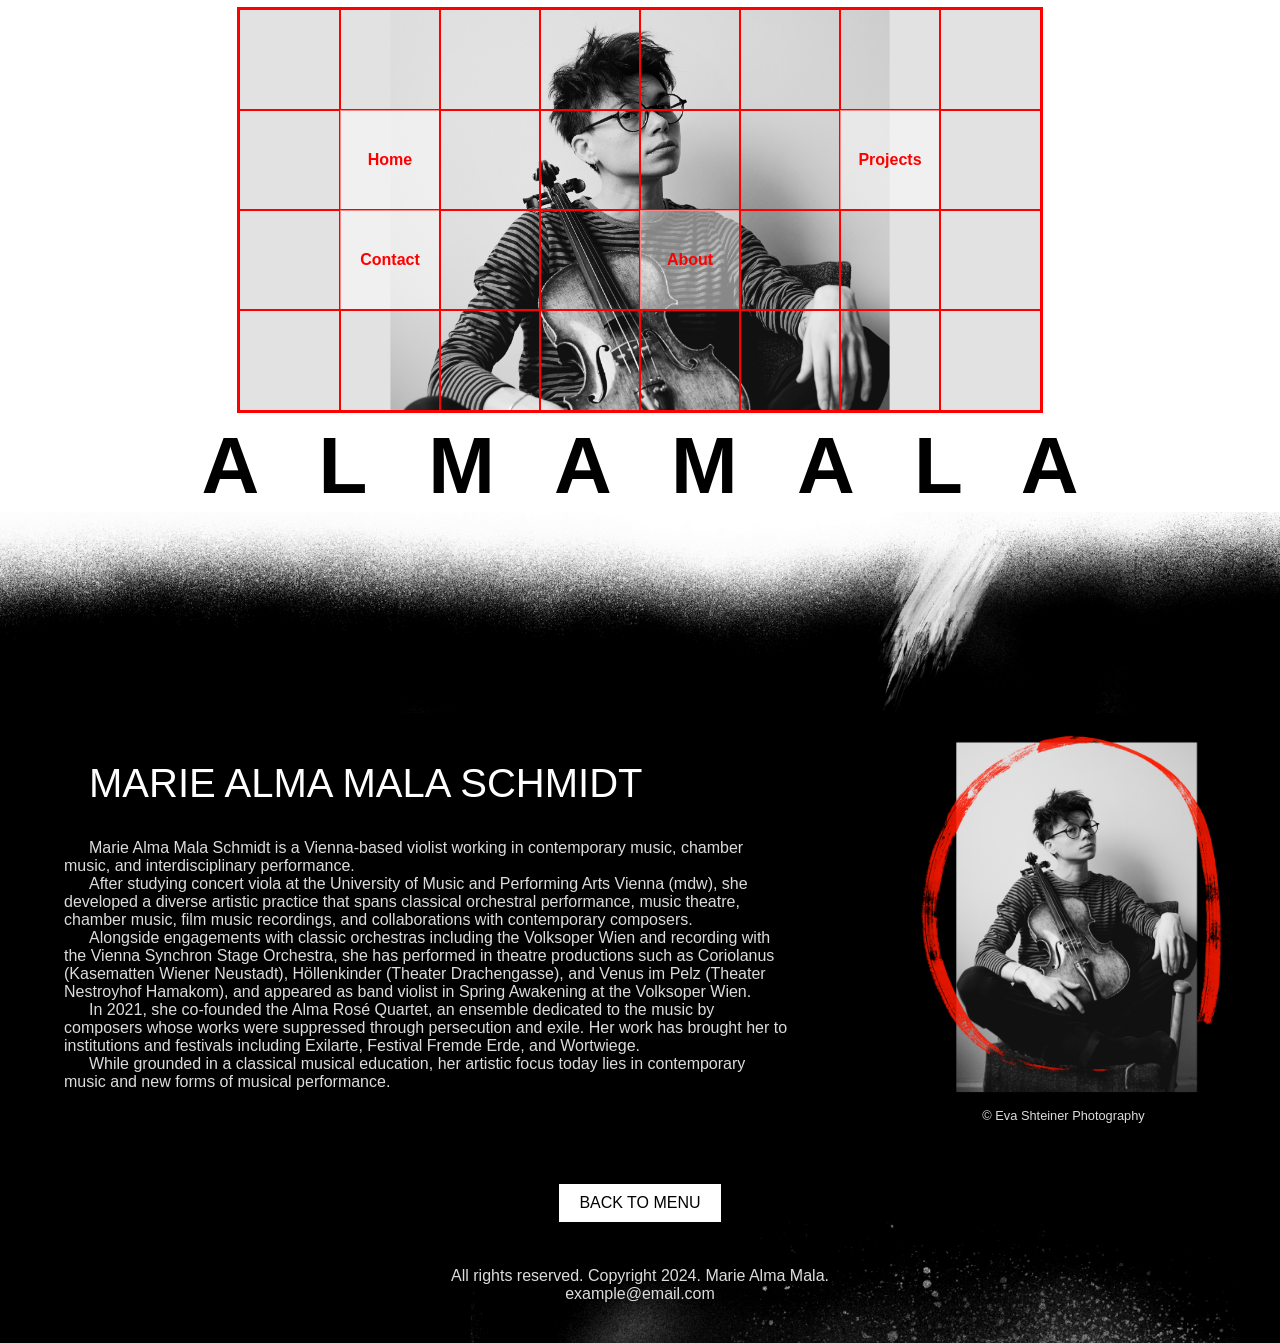
==== About.html @ 9a9dea78 "Initial website version" ====
<!doctype html>
<html>
<head>
<meta charset="utf-8">
<title>About Marie Alma Mala Schmidt</title>
<link href="style.css" rel="stylesheet" type="text/css">
</head>

<body>
	
	<header id="header">
		<nav>
			<div class="nav desktoponly" id="nav">
				<a href="" class="menusquare"> </a>
				<a href="" class="menusquare"> </a>
				<a href="" class="menusquare"> </a>
				<a href="" class="menusquare"> </a>
				<a href="" class="menusquare"> </a>
				<a href="" class="menusquare"> </a>
				<a href="" class="menusquare"> </a>
				<a href="" class="menusquare"> </a>
				<a href="" class="menusquare"> </a>
				<a href="index.html" class="menusquare link">Home</a>
				<a href="" class="menusquare"> </a>
				<a href="" class="menusquare"> </a>
				<a href="" class="menusquare"> </a>
				<a href="" class="menusquare"> </a>
				<a href="Projects.html" class="menusquare link">Projects</a>
				<a href="" class="menusquare"> </a>
				<a href="" class="menusquare"> </a>
				<a href="Contact.html" class="menusquare link">Contact</a>
				<a href="" class="menusquare"> </a>
				<a href="" class="menusquare"> </a>
				<a href="About.html" class="menusquare link">About</a>
				<a href="" class="menusquare"> </a>
				<a href="" class="menusquare"> </a>
				<a href="" class="menusquare"> </a>
				<a href="" class="menusquare"> </a>
				<a href="" class="menusquare"> </a>
				<a href="" class="menusquare"> </a>
				<a href="" class="menusquare"> </a>
				<a href="" class="menusquare"> </a>
				<a href="" class="menusquare"> </a>
				<a href="" class="menusquare"> </a>
				<a href="" class="menusquare"> </a>
			</div>
		

			<div class="navmobile" id="nav">
				<a href="" class="menusquaremobile"> </a>
				<a href="" class="menusquaremobile"> </a>
				<a href="" class="menusquaremobile"> </a>
				<a href="" class="menusquaremobile"> </a>
				<a href="" class="menusquaremobile"> </a>
				<a href="" class="menusquaremobile"> </a>
				<a href="" class="menusquaremobile"> </a>
				<a href="" class="menusquaremobile"> </a>
				<a href="" class="menusquaremobile"> </a>
				<a href="index.html" class="menusquaremobile link">Home</a>
				<a href="" class="menusquaremobile"> </a>
				<a href="" class="menusquaremobile"> </a>
				<a href="" class="menusquaremobile"> </a>
				<a href="" class="menusquaremobile"> </a>
				<a href="Projects.html" class="menusquaremobile link">Projects</a>
				<a href="" class="menusquaremobile"> </a>
				<a href="" class="menusquaremobile"> </a>
				<a href="Contact.html" class="menusquaremobile link">Contact</a>
				<a href="" class="menusquaremobile"> </a>
				<a href="" class="menusquaremobile"> </a>
				<a href="About.html" class="menusquaremobile link">About</a>
				<a href="" class="menusquaremobile"> </a>
				<a href="" class="menusquaremobile"> </a>
				<a href="" class="menusquaremobile"> </a>
				<a href="" class="menusquaremobile"> </a>
				<a href="" class="menusquaremobile"> </a>
				<a href="" class="menusquaremobile"> </a>
				<a href="" class="menusquaremobile"> </a>
				<a href="" class="menusquaremobile"> </a>
				<a href="" class="menusquaremobile"> </a>
				<a href="" class="menusquaremobile"> </a>
				<a href="" class="menusquaremobile"> </a>
			</div>
	</nav>
		
	
		<h1 desktoponly>A L M A  M A L A</h1>
		<h1 class="h1mobile mobileonly">A L M A<br>M A L A</h1>
	</header>

<div class="black">
	<img src="transition.PNG" class="transition desktoponly"> 
	<img src="mobiletransition.PNG" class="mobiletransition mobileonly"> 

	<div class="content" id="content"> 
		<h2 class="h2aboutmobie mobileonly">MARIE ALMA MALA SCHMIDT</h2>
		<div class="about">
        	<div class="abouttext">
				<h2 class="desktoponly">MARIE ALMA MALA SCHMIDT</h2>
				<p>Marie Alma Mala Schmidt is a Vienna-based violist working in contemporary music, chamber music, and interdisciplinary performance.</p>
        		<p>After studying concert viola at the University of Music and Performing Arts Vienna (mdw), she developed a diverse artistic practice that spans classical orchestral performance, music theatre, chamber music, film music recordings, and collaborations with contemporary composers.</p>
				<p>Alongside engagements with classic orchestras including the Volksoper Wien and recording with the Vienna Synchron Stage Orchestra, she has performed in theatre productions such as Coriolanus (Kasematten Wiener Neustadt), Höllenkinder (Theater Drachengasse), and Venus im Pelz (Theater Nestroyhof Hamakom), and appeared as band violist in Spring Awakening at the Volksoper Wien.</p>
				<p>In 2021, she co-founded the Alma Rosé Quartet, an ensemble dedicated to the music by composers whose works were suppressed through persecution and exile. Her work has brought her to institutions and festivals including Exilarte, Festival Fremde Erde, and Wortwiege.</p>
				<p>While grounded in a classical musical education, her artistic focus today lies in contemporary music and new forms of musical performance.</p>
        	</div>
       		<div class="aboutimage">
				<figure>
					<img src="mariered.PNG" alt="Marie Alma Mala Schmidt">
					<figcaption>© Eva Shteiner Photography</figcaption>
				</figure>
			</div>
		</div>
	</div>

	<a href="#top" class="up">BACK TO MENU</a>
</div>


<footer>
	<p>All rights reserved. Copyright 2024. Marie Alma Mala.</p>
	<p>example@email.com</p>

	</footer>

	<script>
(function(){
	if (window.matchMedia('(prefers-reduced-motion: reduce)').matches) return;
	const el = document.getElementById('content') || document.querySelector('.content');
	if (!el) return;

	function scrollToElement(el, duration = 2000) {
		const start = window.scrollY || window.pageYOffset;
		const target = el.getBoundingClientRect().top + start;
		const distance = target - start;
		const startTime = performance.now();
		const ease = t => t < 0.5 ? 2*t*t : -1 + (4-2*t)*t; // easeInOut

		function step(now) {
			const t = Math.min(1, (now - startTime) / duration);
			window.scrollTo(0, start + distance * ease(t));
			if (t < 1) requestAnimationFrame(step);
		}
		requestAnimationFrame(step);
	}

	window.addEventListener('load', () => {
		setTimeout(() => {                // slight delay for images/layout
			scrollToElement(el, 2000);      // change 2000 → larger ms to slow more
		}, 150);
	});
})();
</script>


</body>
</html>
---- style.css ----
@charset "utf-8";
/* CSS Document */
html, body {
  margin: 0;
  padding: 0;
  font-size: 16px;
}


 header {
	text-align: center;
 }

 .nav {
  background-image: url("marieportraitwide.jpg");
  background-size: cover;
  display: grid;
  grid-template-columns: repeat(8, 1fr);
  gap: 0px;
  height: 400px;
  width: 800px;
  margin: 10px auto;
  outline: 3px solid red;
 }


.menusquare {
  display: flex;
  justify-content: center;
  align-items: center;
  text-decoration: none;
  color: red;
  font-family: 'Segoe UI Light', sans-serif;
  font-weight: 800;
  outline: 1px solid red;
  padding: 0;
  width: 100px;
  height: 100px;
  font-size: 1rem;
}

.menusquare:hover {
  cursor: default;
}

.link {
	background-color: rgba(255, 255, 255, 0.5);
	transition: font-size 0.3s ease;
}

.link:hover {
	background-color: rgba(255, 255, 255, 0.8);
	font-size: 1.1em;
	cursor: pointer;
}

h1 {
	font-family: 'Impact', sans-serif;
	font-size: 5em;
	margin-left: 20px;
	margin-bottom: 0;
	margin-top: auto;
	letter-spacing: 0.25em;
}

 .transition {
	width:100%;
	margin: 0;
 }

 .black {
	display: flex;
    flex-direction: column;
	margin-top: 0;
	background-color: black;
	
 }

 h2 {
	font-family: 'Impact', sans-serif;
	color: white;
	margin-left: 5vw;
	font-size: 2.5em;
	font-weight: 300;
	margin-top: 0;
 }

 .black p {
	font-family: 'Segoe UI Light', sans-serif;
	color: #DCDCDC;
	margin: 0 5vw;
 }
 
 .content {
	flex: 1;
	margin-top: 0;
	background-color: black;
	margin-bottom: 5vh;
	
 }

 .up {
	display: block;
	font-family: 'Impact', sans-serif;
	width: max-content; 
	color: black;
	text-decoration: none;
	text-align: center;
	padding: 10px 20px;
	background-color: white;
	margin: 0px auto;
	margin-top: auto;
 }

 .up:hover {
	color: red;
 }

 footer {
	color: #DCDCDC;
	font-family: 'Segoe UI Light', sans-serif;
	text-align: center;
	background-image: url("footernew2.jpg");
	background-size: cover;
	background-position: right center;
  	background-repeat: no-repeat;
	background-color: black;
	padding-top: 45px;
	padding-bottom: 40px;
 }

 footer p {
	margin: 0;
 }

/* About */
 .about {
	display: flex;
    align-items: center;
	text-indent: 25px;
 }
 .abouttext {
	flex: 2;
 }

 .aboutimage {
	flex: 1;
	
 }
 .aboutimage img {
	width: 90%;
 }

 figcaption {
	color:#DCDCDC;
	font-family: 'Segoe UI Light', sans-serif;
	font-size: 0.8em;
	margin-left: 5vw;
 }

 /* Projects */

 .projects {
 display: grid;
  grid-template-columns: repeat(2, 1fr);
  gap: 5%;
  margin-bottom: 10vh;
 }


h3 {
	font-family: 'Impact', sans-serif;
	color: white;
	margin-left: 10vw;
	font-size: 1.9rem;
	font-weight: 300;
}

 .project img {
	width: 100%;
	height: 200px;
	object-fit: cover;
	margin: 0 auto;
	display: block;
 }

 .sticky {
	position: sticky; 
	bottom: 0;
 }

/* Modal */

.readmore {
	display: block;
	padding: 10px 20px;
	background-color: white;
	color: black;
	text-decoration: none;
	font-family: 'Impact', sans-serif;
	font-weight: 300;
	margin: 0 auto;
	margin-top: 15px;
	cursor: pointer;
 }

 .readmore:hover {
	color: red;
 }

 .modal__panel h4 {
	  font-family: 'Impact', sans-serif;
  color: black;
  font-weight: 300;
  font-size: 24px;
 }
.modal__panel p {
  color: black;
  font-family: 'Segoe UI Light', sans-serif;
}

.modal__panel img {
	width: 100%;
	height: auto;
	margin-bottom: 1rem;
}

.modal {position:fixed;inset:0;display:flex;align-items:center;justify-content:center;visibility:hidden;opacity:0;transition:opacity .2s ease,visibility .2s;z-index:1000}
.modal[aria-hidden="false"]{visibility:visible;opacity:1}
.modal__backdrop{position:absolute;inset:0;background:#000a;backdrop-filter:blur(2px)}
.modal__panel{
	position:relative;
	background:#fff;
	color:#000;
	padding:1.5rem;
	max-width:600px;
	width:90%;
	box-shadow:0 10px 30px rgba(0,0,0,.35);
	z-index:1
}
.modal__close{position:absolute;top:.5rem;right:.5rem;background:transparent;border:0;font-size:1.5rem;cursor:pointer}


/* Contacts */

.instalogo {
	display: inline-block;
	width: 50px;
	height: 50px;	
	margin-left: 10vw;
	margin-top: 3vw;
	background-size: cover;
	background-image: url("instalogo.PNG");
}
.instalogo:hover {
	cursor: pointer;
	background-image: url("instalogored.png");
}

.youtubelogo {
	display: inline-block;
	width: 45px;
	height: 45px;	
	margin-top: 3vw;
	margin-left: 1vw;
	background-size: cover;
	background-image: url("youtubelogowhite.PNG");
}
.youtubelogo:hover {
	cursor: pointer;
	background-image: url("youtubelogored.png");
}


/* Mobile */

.navmobile {
	display: none;
}


.mobileonly {
	display: none;
}


@media (max-width: 768px) {
	.desktoponly {
		display: none;
	}
	.nav {
		display: none;
	}
	h1 {
		display: none;
	}
	.h1mobile {
	display: block;
	line-height: 0.9em;
	}

	.navmobile {
		background-image: url("marieportraitwide.jpg");
		background-size: cover;
  		display: grid;
  		grid-template-columns: repeat(8, 1fr);
  		gap: 0px;
  		width: 99%;
    	max-width: 99vw;
		aspect-ratio: 2 / 1;
  		margin: 10px auto;
  		outline: 2px solid red;
	}


	.menusquaremobile {
  		display: flex;
  		justify-content: center;
  		align-items: center;
 	 	text-decoration: none;
 	 	color: red;
  		font-family: 'Segoe UI Light', sans-serif;
  		font-weight: 800;
 	 	outline: 2px solid red;
  		padding: 0;
  		width: auto;
    	height: auto;
    	aspect-ratio: 1 / 1;
}

.menusquaremobile:hover {
  cursor: default;
}

.link {
	font-size: 0.8em;
}

.link:hover {
	cursor: pointer;
	font-size: 0.9em;
}

.mobiletransition {
	display: block;
	}

.transition {
	display: none;
}

footer
{
	background-size: 130%;
	background-position: right bottom;
}
.mobileonly {
	display: block;
}

/* Projects mobile */

.projects {
	grid-template-columns: repeat(1, 1fr);
	padding-bottom: 150px;

}

/* About mobile */

.h2aboutmobie{
	margin-bottom: 0;
}

.about {
	flex-direction: column;
}

.aboutimage {
	order: -1;
	margin-bottom: 3%;
}

.aboutimage img {
	height: 70vh;
}


}
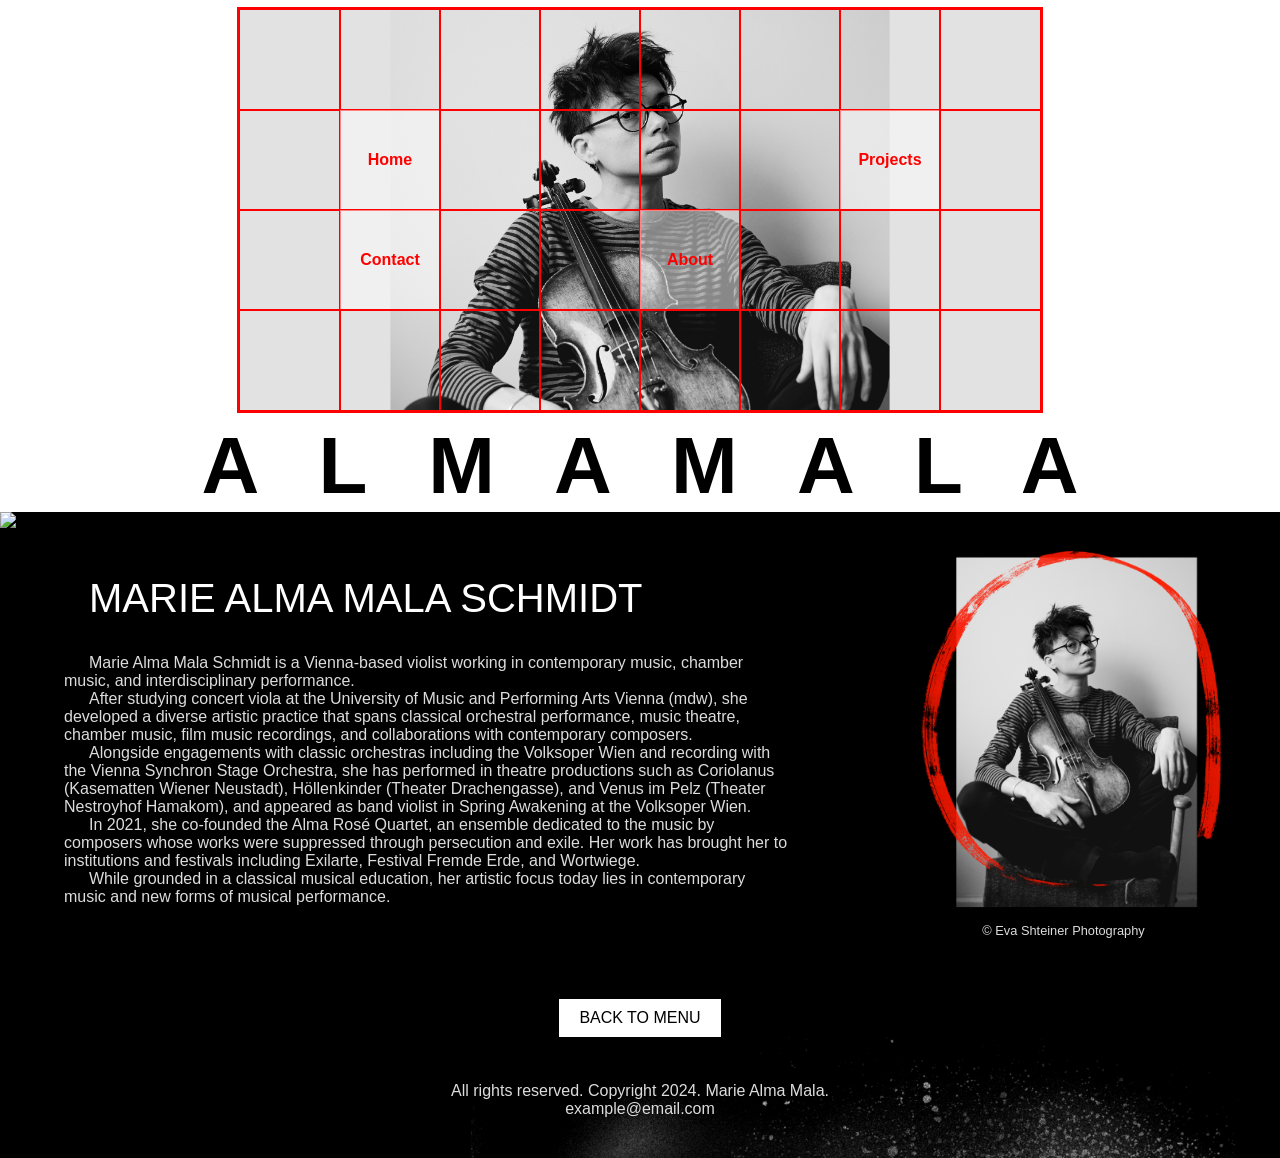
==== commit f17640e2: "Add files via upload" ====
--- a/About.html
+++ b/About.html
@@ -1,155 +1,152 @@
-<!doctype html>
-<html>
-<head>
-<meta charset="utf-8">
-<title>About Marie Alma Mala Schmidt</title>
-<link href="style.css" rel="stylesheet" type="text/css">
-</head>
-
-<body>
-	
-	<header id="header">
-		<nav>
-			<div class="nav desktoponly" id="nav">
-				<a href="" class="menusquare"> </a>
-				<a href="" class="menusquare"> </a>
-				<a href="" class="menusquare"> </a>
-				<a href="" class="menusquare"> </a>
-				<a href="" class="menusquare"> </a>
-				<a href="" class="menusquare"> </a>
-				<a href="" class="menusquare"> </a>
-				<a href="" class="menusquare"> </a>
-				<a href="" class="menusquare"> </a>
-				<a href="index.html" class="menusquare link">Home</a>
-				<a href="" class="menusquare"> </a>
-				<a href="" class="menusquare"> </a>
-				<a href="" class="menusquare"> </a>
-				<a href="" class="menusquare"> </a>
-				<a href="Projects.html" class="menusquare link">Projects</a>
-				<a href="" class="menusquare"> </a>
-				<a href="" class="menusquare"> </a>
-				<a href="Contact.html" class="menusquare link">Contact</a>
-				<a href="" class="menusquare"> </a>
-				<a href="" class="menusquare"> </a>
-				<a href="About.html" class="menusquare link">About</a>
-				<a href="" class="menusquare"> </a>
-				<a href="" class="menusquare"> </a>
-				<a href="" class="menusquare"> </a>
-				<a href="" class="menusquare"> </a>
-				<a href="" class="menusquare"> </a>
-				<a href="" class="menusquare"> </a>
-				<a href="" class="menusquare"> </a>
-				<a href="" class="menusquare"> </a>
-				<a href="" class="menusquare"> </a>
-				<a href="" class="menusquare"> </a>
-				<a href="" class="menusquare"> </a>
-			</div>
-		
-
-			<div class="navmobile" id="nav">
-				<a href="" class="menusquaremobile"> </a>
-				<a href="" class="menusquaremobile"> </a>
-				<a href="" class="menusquaremobile"> </a>
-				<a href="" class="menusquaremobile"> </a>
-				<a href="" class="menusquaremobile"> </a>
-				<a href="" class="menusquaremobile"> </a>
-				<a href="" class="menusquaremobile"> </a>
-				<a href="" class="menusquaremobile"> </a>
-				<a href="" class="menusquaremobile"> </a>
-				<a href="index.html" class="menusquaremobile link">Home</a>
-				<a href="" class="menusquaremobile"> </a>
-				<a href="" class="menusquaremobile"> </a>
-				<a href="" class="menusquaremobile"> </a>
-				<a href="" class="menusquaremobile"> </a>
-				<a href="Projects.html" class="menusquaremobile link">Projects</a>
-				<a href="" class="menusquaremobile"> </a>
-				<a href="" class="menusquaremobile"> </a>
-				<a href="Contact.html" class="menusquaremobile link">Contact</a>
-				<a href="" class="menusquaremobile"> </a>
-				<a href="" class="menusquaremobile"> </a>
-				<a href="About.html" class="menusquaremobile link">About</a>
-				<a href="" class="menusquaremobile"> </a>
-				<a href="" class="menusquaremobile"> </a>
-				<a href="" class="menusquaremobile"> </a>
-				<a href="" class="menusquaremobile"> </a>
-				<a href="" class="menusquaremobile"> </a>
-				<a href="" class="menusquaremobile"> </a>
-				<a href="" class="menusquaremobile"> </a>
-				<a href="" class="menusquaremobile"> </a>
-				<a href="" class="menusquaremobile"> </a>
-				<a href="" class="menusquaremobile"> </a>
-				<a href="" class="menusquaremobile"> </a>
-			</div>
-	</nav>
-		
-	
-		<h1 desktoponly>A L M A  M A L A</h1>
-		<h1 class="h1mobile mobileonly">A L M A<br>M A L A</h1>
-	</header>
-
-<div class="black">
-	<img src="transition.PNG" class="transition desktoponly"> 
-	<img src="mobiletransition.PNG" class="mobiletransition mobileonly"> 
-
-	<div class="content" id="content"> 
-		<h2 class="h2aboutmobie mobileonly">MARIE ALMA MALA SCHMIDT</h2>
-		<div class="about">
-        	<div class="abouttext">
-				<h2 class="desktoponly">MARIE ALMA MALA SCHMIDT</h2>
-				<p>Marie Alma Mala Schmidt is a Vienna-based violist working in contemporary music, chamber music, and interdisciplinary performance.</p>
-        		<p>After studying concert viola at the University of Music and Performing Arts Vienna (mdw), she developed a diverse artistic practice that spans classical orchestral performance, music theatre, chamber music, film music recordings, and collaborations with contemporary composers.</p>
-				<p>Alongside engagements with classic orchestras including the Volksoper Wien and recording with the Vienna Synchron Stage Orchestra, she has performed in theatre productions such as Coriolanus (Kasematten Wiener Neustadt), Höllenkinder (Theater Drachengasse), and Venus im Pelz (Theater Nestroyhof Hamakom), and appeared as band violist in Spring Awakening at the Volksoper Wien.</p>
-				<p>In 2021, she co-founded the Alma Rosé Quartet, an ensemble dedicated to the music by composers whose works were suppressed through persecution and exile. Her work has brought her to institutions and festivals including Exilarte, Festival Fremde Erde, and Wortwiege.</p>
-				<p>While grounded in a classical musical education, her artistic focus today lies in contemporary music and new forms of musical performance.</p>
-        	</div>
-       		<div class="aboutimage">
-				<figure>
-					<img src="mariered.PNG" alt="Marie Alma Mala Schmidt">
-					<figcaption>© Eva Shteiner Photography</figcaption>
-				</figure>
-			</div>
-		</div>
-	</div>
-
-	<a href="#top" class="up">BACK TO MENU</a>
-</div>
-
-
-<footer>
-	<p>All rights reserved. Copyright 2024. Marie Alma Mala.</p>
-	<p>example@email.com</p>
-
-	</footer>
-
-	<script>
-(function(){
-	if (window.matchMedia('(prefers-reduced-motion: reduce)').matches) return;
-	const el = document.getElementById('content') || document.querySelector('.content');
-	if (!el) return;
-
-	function scrollToElement(el, duration = 2000) {
-		const start = window.scrollY || window.pageYOffset;
-		const target = el.getBoundingClientRect().top + start;
-		const distance = target - start;
-		const startTime = performance.now();
-		const ease = t => t < 0.5 ? 2*t*t : -1 + (4-2*t)*t; // easeInOut
-
-		function step(now) {
-			const t = Math.min(1, (now - startTime) / duration);
-			window.scrollTo(0, start + distance * ease(t));
-			if (t < 1) requestAnimationFrame(step);
-		}
-		requestAnimationFrame(step);
-	}
-
-	window.addEventListener('load', () => {
-		setTimeout(() => {                // slight delay for images/layout
-			scrollToElement(el, 2000);      // change 2000 → larger ms to slow more
-		}, 150);
-	});
-})();
-</script>
-
-
-</body>
-</html>
+<!doctype html>
+<html>
+<head>
+<meta charset="utf-8">
+<title>About Marie Alma Mala Schmidt</title>
+<link href="style.css" rel="stylesheet" type="text/css">
+<meta name="viewport" content="width=device-width, initial-scale=1.0">
+</head>
+
+<body>
+	
+	<header id="header">
+		<nav>
+			<div class="nav desktoponly" id="nav">
+				<a href="" class="menusquare"> </a>
+				<a href="" class="menusquare"> </a>
+				<a href="" class="menusquare"> </a>
+				<a href="" class="menusquare"> </a>
+				<a href="" class="menusquare"> </a>
+				<a href="" class="menusquare"> </a>
+				<a href="" class="menusquare"> </a>
+				<a href="" class="menusquare"> </a>
+				<a href="" class="menusquare"> </a>
+				<a href="index.html" class="menusquare link">Home</a>
+				<a href="" class="menusquare"> </a>
+				<a href="" class="menusquare"> </a>
+				<a href="" class="menusquare"> </a>
+				<a href="" class="menusquare"> </a>
+				<a href="Projects.html" class="menusquare link">Projects</a>
+				<a href="" class="menusquare"> </a>
+				<a href="" class="menusquare"> </a>
+				<a href="Contact.html" class="menusquare link">Contact</a>
+				<a href="" class="menusquare"> </a>
+				<a href="" class="menusquare"> </a>
+				<a href="About.html" class="menusquare link">About</a>
+				<a href="" class="menusquare"> </a>
+				<a href="" class="menusquare"> </a>
+				<a href="" class="menusquare"> </a>
+				<a href="" class="menusquare"> </a>
+				<a href="" class="menusquare"> </a>
+				<a href="" class="menusquare"> </a>
+				<a href="" class="menusquare"> </a>
+				<a href="" class="menusquare"> </a>
+				<a href="" class="menusquare"> </a>
+				<a href="" class="menusquare"> </a>
+				<a href="" class="menusquare"> </a>
+			</div>
+		
+
+		<div class="navmobile" id="navmobile">
+				<a href="" class="menusquaremobile"> </a>
+				<a href="" class="menusquaremobile"> </a>
+				<a href="" class="menusquaremobile"> </a>
+				<a href="" class="menusquaremobile"> </a>
+				<a href="" class="menusquaremobile"> </a>
+				<a href="" class="menusquaremobile"> </a>
+				<a href="" class="menusquaremobile"> </a>
+				<a href="" class="menusquaremobile"> </a>
+				<a href="index.html" class="menusquaremobile link">Home</a>
+				<a href="" class="menusquaremobile"> </a>
+				<a href="" class="menusquaremobile"> </a>
+				<a href="" class="menusquaremobile"> </a>
+				<a href="Projects.html" class="menusquaremobile link">Projects</a>
+				<a href="" class="menusquaremobile"> </a>
+				<a href="" class="menusquaremobile"> </a>
+				<a href="Contact.html" class="menusquaremobile link">Contact</a>
+				<a href="" class="menusquaremobile"> </a>
+				<a href="" class="menusquaremobile"> </a>
+				<a href="About.html" class="menusquaremobile link">About</a>
+				<a href="" class="menusquaremobile"> </a>
+				<a href="" class="menusquaremobile"> </a>
+				<a href="" class="menusquaremobile"> </a>
+				<a href="" class="menusquaremobile"> </a>
+				<a href="" class="menusquaremobile"> </a>
+				<a href="" class="menusquaremobile"> </a>
+				<a href="" class="menusquaremobile"> </a>
+				<a href="" class="menusquaremobile"> </a>
+				<a href="" class="menusquaremobile"> </a>
+			</div>
+	</nav>
+		
+	
+		<h1 class="desktoponly">A L M A  M A L A</h1>
+		<h1 class="h1mobile mobileonly">A L M A<br>M A L A</h1>
+	</header>
+
+<div class="black">
+	<img src="transition.png" class="transition desktoponly"> 
+	<img src="mobiletransition.png" class="mobiletransition mobileonly"> 
+
+	<div class="content" id="content"> 
+		<h2 class="h2aboutmobile mobileonly">MARIE ALMA MALA SCHMIDT</h2>
+		<div class="about">
+        	<div class="abouttext">
+				<h2 class="desktoponly">MARIE ALMA MALA SCHMIDT</h2>
+				<p>Marie Alma Mala Schmidt is a Vienna-based violist working in contemporary music, chamber music, and interdisciplinary performance.</p>
+        		<p>After studying concert viola at the University of Music and Performing Arts Vienna (mdw), she developed a diverse artistic practice that spans classical orchestral performance, music theatre, chamber music, film music recordings, and collaborations with contemporary composers.</p>
+				<p>Alongside engagements with classic orchestras including the Volksoper Wien and recording with the Vienna Synchron Stage Orchestra, she has performed in theatre productions such as Coriolanus (Kasematten Wiener Neustadt), Höllenkinder (Theater Drachengasse), and Venus im Pelz (Theater Nestroyhof Hamakom), and appeared as band violist in Spring Awakening at the Volksoper Wien.</p>
+				<p>In 2021, she co-founded the Alma Rosé Quartet, an ensemble dedicated to the music by composers whose works were suppressed through persecution and exile. Her work has brought her to institutions and festivals including Exilarte, Festival Fremde Erde, and Wortwiege.</p>
+				<p>While grounded in a classical musical education, her artistic focus today lies in contemporary music and new forms of musical performance.</p>
+        	</div>
+       		<div class="aboutimage">
+				<figure>
+					<img src="mariered.PNG">
+					<figcaption>© Eva Shteiner Photography</figcaption>
+				</figure>
+			</div>
+		</div>
+	</div>
+
+	<a href="#top" class="up">BACK TO MENU</a>
+</div>
+
+
+<footer>
+	<p>All rights reserved. Copyright 2024. Marie Alma Mala.</p>
+	<p>example@email.com</p>
+
+	</footer>
+
+	<script>
+(function(){
+	if (window.matchMedia('(prefers-reduced-motion: reduce)').matches) return;
+	const el = document.getElementById('content') || document.querySelector('.content');
+	if (!el) return;
+
+	function scrollToElement(el, duration = 2000) {
+		const start = window.scrollY || window.pageYOffset;
+		const target = el.getBoundingClientRect().top + start;
+		const distance = target - start;
+		const startTime = performance.now();
+		const ease = t => t < 0.5 ? 2*t*t : -1 + (4-2*t)*t; // easeInOut
+
+		function step(now) {
+			const t = Math.min(1, (now - startTime) / duration);
+			window.scrollTo(0, start + distance * ease(t));
+			if (t < 1) requestAnimationFrame(step);
+		}
+		requestAnimationFrame(step);
+	}
+
+	window.addEventListener('load', () => {
+		setTimeout(() => {                // slight delay for images/layout
+			scrollToElement(el, 2000);      // change 2000 → larger ms to slow more
+		}, 150);
+	});
+})();
+</script>
+
+
+</body>
+</html>
--- a/style.css
+++ b/style.css
@@ -1,389 +1,432 @@
-@charset "utf-8";
-/* CSS Document */
-html, body {
-  margin: 0;
-  padding: 0;
-  font-size: 16px;
-}
-
-
- header {
-	text-align: center;
- }
-
- .nav {
-  background-image: url("marieportraitwide.jpg");
-  background-size: cover;
-  display: grid;
-  grid-template-columns: repeat(8, 1fr);
-  gap: 0px;
-  height: 400px;
-  width: 800px;
-  margin: 10px auto;
-  outline: 3px solid red;
- }
-
-
-.menusquare {
-  display: flex;
-  justify-content: center;
-  align-items: center;
-  text-decoration: none;
-  color: red;
-  font-family: 'Segoe UI Light', sans-serif;
-  font-weight: 800;
-  outline: 1px solid red;
-  padding: 0;
-  width: 100px;
-  height: 100px;
-  font-size: 1rem;
-}
-
-.menusquare:hover {
-  cursor: default;
-}
-
-.link {
-	background-color: rgba(255, 255, 255, 0.5);
-	transition: font-size 0.3s ease;
-}
-
-.link:hover {
-	background-color: rgba(255, 255, 255, 0.8);
-	font-size: 1.1em;
-	cursor: pointer;
-}
-
-h1 {
-	font-family: 'Impact', sans-serif;
-	font-size: 5em;
-	margin-left: 20px;
-	margin-bottom: 0;
-	margin-top: auto;
-	letter-spacing: 0.25em;
-}
-
- .transition {
-	width:100%;
-	margin: 0;
- }
-
- .black {
-	display: flex;
-    flex-direction: column;
-	margin-top: 0;
-	background-color: black;
-	
- }
-
- h2 {
-	font-family: 'Impact', sans-serif;
-	color: white;
-	margin-left: 5vw;
-	font-size: 2.5em;
-	font-weight: 300;
-	margin-top: 0;
- }
-
- .black p {
-	font-family: 'Segoe UI Light', sans-serif;
-	color: #DCDCDC;
-	margin: 0 5vw;
- }
- 
- .content {
-	flex: 1;
-	margin-top: 0;
-	background-color: black;
-	margin-bottom: 5vh;
-	
- }
-
- .up {
-	display: block;
-	font-family: 'Impact', sans-serif;
-	width: max-content; 
-	color: black;
-	text-decoration: none;
-	text-align: center;
-	padding: 10px 20px;
-	background-color: white;
-	margin: 0px auto;
-	margin-top: auto;
- }
-
- .up:hover {
-	color: red;
- }
-
- footer {
-	color: #DCDCDC;
-	font-family: 'Segoe UI Light', sans-serif;
-	text-align: center;
-	background-image: url("footernew2.jpg");
-	background-size: cover;
-	background-position: right center;
-  	background-repeat: no-repeat;
-	background-color: black;
-	padding-top: 45px;
-	padding-bottom: 40px;
- }
-
- footer p {
-	margin: 0;
- }
-
-/* About */
- .about {
-	display: flex;
-    align-items: center;
-	text-indent: 25px;
- }
- .abouttext {
-	flex: 2;
- }
-
- .aboutimage {
-	flex: 1;
-	
- }
- .aboutimage img {
-	width: 90%;
- }
-
- figcaption {
-	color:#DCDCDC;
-	font-family: 'Segoe UI Light', sans-serif;
-	font-size: 0.8em;
-	margin-left: 5vw;
- }
-
- /* Projects */
-
- .projects {
- display: grid;
-  grid-template-columns: repeat(2, 1fr);
-  gap: 5%;
-  margin-bottom: 10vh;
- }
-
-
-h3 {
-	font-family: 'Impact', sans-serif;
-	color: white;
-	margin-left: 10vw;
-	font-size: 1.9rem;
-	font-weight: 300;
-}
-
- .project img {
-	width: 100%;
-	height: 200px;
-	object-fit: cover;
-	margin: 0 auto;
-	display: block;
- }
-
- .sticky {
-	position: sticky; 
-	bottom: 0;
- }
-
-/* Modal */
-
-.readmore {
-	display: block;
-	padding: 10px 20px;
-	background-color: white;
-	color: black;
-	text-decoration: none;
-	font-family: 'Impact', sans-serif;
-	font-weight: 300;
-	margin: 0 auto;
-	margin-top: 15px;
-	cursor: pointer;
- }
-
- .readmore:hover {
-	color: red;
- }
-
- .modal__panel h4 {
-	  font-family: 'Impact', sans-serif;
-  color: black;
-  font-weight: 300;
-  font-size: 24px;
- }
-.modal__panel p {
-  color: black;
-  font-family: 'Segoe UI Light', sans-serif;
-}
-
-.modal__panel img {
-	width: 100%;
-	height: auto;
-	margin-bottom: 1rem;
-}
-
-.modal {position:fixed;inset:0;display:flex;align-items:center;justify-content:center;visibility:hidden;opacity:0;transition:opacity .2s ease,visibility .2s;z-index:1000}
-.modal[aria-hidden="false"]{visibility:visible;opacity:1}
-.modal__backdrop{position:absolute;inset:0;background:#000a;backdrop-filter:blur(2px)}
-.modal__panel{
-	position:relative;
-	background:#fff;
-	color:#000;
-	padding:1.5rem;
-	max-width:600px;
-	width:90%;
-	box-shadow:0 10px 30px rgba(0,0,0,.35);
-	z-index:1
-}
-.modal__close{position:absolute;top:.5rem;right:.5rem;background:transparent;border:0;font-size:1.5rem;cursor:pointer}
-
-
-/* Contacts */
-
-.instalogo {
-	display: inline-block;
-	width: 50px;
-	height: 50px;	
-	margin-left: 10vw;
-	margin-top: 3vw;
-	background-size: cover;
-	background-image: url("instalogo.PNG");
-}
-.instalogo:hover {
-	cursor: pointer;
-	background-image: url("instalogored.png");
-}
-
-.youtubelogo {
-	display: inline-block;
-	width: 45px;
-	height: 45px;	
-	margin-top: 3vw;
-	margin-left: 1vw;
-	background-size: cover;
-	background-image: url("youtubelogowhite.PNG");
-}
-.youtubelogo:hover {
-	cursor: pointer;
-	background-image: url("youtubelogored.png");
-}
-
-
-/* Mobile */
-
-.navmobile {
-	display: none;
-}
-
-
-.mobileonly {
-	display: none;
-}
-
-
-@media (max-width: 768px) {
-	.desktoponly {
-		display: none;
-	}
-	.nav {
-		display: none;
-	}
-	h1 {
-		display: none;
-	}
-	.h1mobile {
-	display: block;
-	line-height: 0.9em;
-	}
-
-	.navmobile {
-		background-image: url("marieportraitwide.jpg");
-		background-size: cover;
-  		display: grid;
-  		grid-template-columns: repeat(8, 1fr);
-  		gap: 0px;
-  		width: 99%;
-    	max-width: 99vw;
-		aspect-ratio: 2 / 1;
-  		margin: 10px auto;
-  		outline: 2px solid red;
-	}
-
-
-	.menusquaremobile {
-  		display: flex;
-  		justify-content: center;
-  		align-items: center;
- 	 	text-decoration: none;
- 	 	color: red;
-  		font-family: 'Segoe UI Light', sans-serif;
-  		font-weight: 800;
- 	 	outline: 2px solid red;
-  		padding: 0;
-  		width: auto;
-    	height: auto;
-    	aspect-ratio: 1 / 1;
-}
-
-.menusquaremobile:hover {
-  cursor: default;
-}
-
-.link {
-	font-size: 0.8em;
-}
-
-.link:hover {
-	cursor: pointer;
-	font-size: 0.9em;
-}
-
-.mobiletransition {
-	display: block;
-	}
-
-.transition {
-	display: none;
-}
-
-footer
-{
-	background-size: 130%;
-	background-position: right bottom;
-}
-.mobileonly {
-	display: block;
-}
-
-/* Projects mobile */
-
-.projects {
-	grid-template-columns: repeat(1, 1fr);
-	padding-bottom: 150px;
-
-}
-
-/* About mobile */
-
-.h2aboutmobie{
-	margin-bottom: 0;
-}
-
-.about {
-	flex-direction: column;
-}
-
-.aboutimage {
-	order: -1;
-	margin-bottom: 3%;
-}
-
-.aboutimage img {
-	height: 70vh;
-}
-
-
+@charset "utf-8";
+/* CSS Document */
+html, body {
+  margin: 0;
+  padding: 0;
+  font-size: 16px;
+}
+
+
+ header {
+	text-align: center;
+ }
+
+ .nav {
+  background-image: url("marieportraitwide.jpg");
+  background-size: cover;
+  display: grid;
+  grid-template-columns: repeat(8, 1fr);
+  gap: 0px;
+  height: 400px;
+  width: 800px;
+  margin: 10px auto;
+  outline: 3px solid red;
+ }
+
+
+.menusquare {
+  display: flex;
+  justify-content: center;
+  align-items: center;
+  text-decoration: none;
+  color: red;
+  font-family: 'Segoe UI Light', sans-serif;
+  font-weight: 800;
+  outline: 1px solid red;
+  padding: 0;
+  width: 100px;
+  height: 100px;
+  font-size: 1rem;
+}
+
+.menusquare:hover {
+  cursor: default;
+}
+
+.link {
+	background-color: rgba(255, 255, 255, 0.5);
+	transition: font-size 0.3s ease;
+}
+
+.link:hover {
+	background-color: rgba(255, 255, 255, 0.8);
+	font-size: 1.1em;
+	cursor: pointer;
+}
+
+h1 {
+	font-family: 'Impact', sans-serif;
+	font-size: 5em;
+	margin-left: 20px;
+	margin-bottom: 0;
+	margin-top: auto;
+	letter-spacing: 0.25em;
+}
+
+ .transition {
+	width:100%;
+	margin: 0;
+ }
+
+ .black {
+	display: flex;
+    flex-direction: column;
+	margin-top: 0;
+	background-color: black;
+	
+ }
+
+ h2 {
+	font-family: 'Impact', sans-serif;
+	color: white;
+	margin-left: 5vw;
+	font-size: 2.5em;
+	font-weight: 300;
+	margin-top: 0;
+ }
+
+ .black p {
+	font-family: 'Segoe UI Light', sans-serif;
+	color: #DCDCDC;
+	margin: 0 5vw;
+ }
+ 
+ .content {
+	flex: 1;
+	margin-top: 0;
+	background-color: black;
+	margin-bottom: 5vh;
+	
+ }
+
+ .up {
+	display: block;
+	font-family: 'Impact', sans-serif;
+	width: max-content; 
+	color: black;
+	text-decoration: none;
+	text-align: center;
+	padding: 10px 20px;
+	background-color: white;
+	margin: 0px auto;
+	margin-top: auto;
+ }
+
+ .up:hover {
+	color: red;
+ }
+
+ footer {
+	color: #DCDCDC;
+	font-family: 'Segoe UI Light', sans-serif;
+	text-align: center;
+	background-image: url("footernew2.jpg");
+	background-size: cover;
+	background-position: right center;
+  	background-repeat: no-repeat;
+	background-color: black;
+	padding-top: 45px;
+	padding-bottom: 40px;
+ }
+
+ footer p {
+	margin: 0;
+ }
+
+/* About */
+ .about {
+	display: flex;
+    align-items: center;
+	text-indent: 25px;
+ }
+ .abouttext {
+	flex: 2;
+ }
+
+ .aboutimage {
+	flex: 1;
+	
+ }
+ .aboutimage img {
+	width: 90%;
+	height: auto;
+ }
+
+ figcaption {
+	color:#DCDCDC;
+	font-family: 'Segoe UI Light', sans-serif;
+	font-size: 0.8em;
+	margin-left: 5vw;
+ }
+
+ /* Projects */
+
+ .projects {
+ display: grid;
+  grid-template-columns: repeat(2, 1fr);
+  gap: 40px;
+  margin-bottom: 40px;
+ }
+
+
+h3 {
+	font-family: 'Impact', sans-serif;
+	color: white;
+	margin-left: 5vw;
+	font-size: 1.9rem;
+	font-weight: 300;
+}
+
+ .project img {
+	width: 100%;
+	height: 200px;
+	object-fit: cover;
+	margin: 0 auto;
+	display: block;
+ }
+
+ .project a {
+	text-decoration: none;
+	color: white;
+	font-family:Impact, sans-serif;
+}
+
+.project a:hover {
+	color: red;
+}
+
+.project.title {
+	margin-left: 0;
+}
+
+ .sticky {
+	position: sticky; 
+	bottom: 0;
+ }
+
+ .project-date {
+	font-family: 'Segoe UI Light', sans-serif;
+	color: #DCDCDC;
+	font-weight:bold;
+
+ }
+
+/* Modal */
+
+.readmore {
+	display: block;
+	padding: 10px 20px;
+	background-color: white;
+	color: black;
+	text-decoration: none;
+	font-family: 'Impact', sans-serif;
+	font-weight: 300;
+	margin: 0 auto;
+	margin-top: 15px;
+	cursor: pointer;
+ }
+
+ .readmore:hover {
+	color: red;
+ }
+
+ .modal__panel h4 {
+	  font-family: 'Impact', sans-serif;
+  color: black;
+  font-weight: 300;
+  font-size: 24px;
+ }
+.modal__panel p {
+  color: black;
+  font-family: 'Segoe UI Light', sans-serif;
+}
+
+.modal__panel img {
+	width: 100%;
+	height: auto;
+	margin-bottom: 1rem;
+}
+
+.modal {
+	position:fixed;
+	inset:0;
+	display:flex;
+	align-items:center;
+	justify-content:center;
+	visibility:hidden;
+	opacity:0;
+	transition:opacity .2s ease,visibility .2s;
+	z-index:1000;
+ 	padding: 20px;
+  	box-sizing: border-box;}
+.modal[aria-hidden="false"]{
+	visibility:visible;
+	opacity:1;}
+.modal__backdrop{position:absolute;inset:0;background:#000a;backdrop-filter:blur(2px)}
+.modal__panel{
+	position:relative;
+	background:#fff;
+	color:#000;
+	padding:1.5rem;
+	max-width:600px;
+	width:90%;
+	box-shadow:0 10px 30px rgba(0,0,0,.35);
+	z-index:1;
+	max-height: 85vh;
+  overflow-y: auto;
+}
+.modal__panel img {
+  width: 100%;
+  max-height: 300px;
+  object-fit: contain;
+  margin-bottom: 1rem;
+}
+.modal__close{position:absolute;top:.5rem;right:.5rem;background:transparent;border:0;font-size:1.5rem;cursor:pointer}
+
+
+/* Contacts */
+
+.instalogo {
+	display: inline-block;
+	width: 50px;
+	height: 50px;	
+	margin-left: 10vw;
+	margin-top: 3vw;
+	background-size: cover;
+	background-image: url("instalogo.PNG");
+}
+.instalogo:hover {
+	cursor: pointer;
+	background-image: url("instalogored.png");
+}
+
+.youtubelogo {
+	display: inline-block;
+	width: 45px;
+	height: 45px;	
+	margin-top: 3vw;
+	margin-left: 1vw;
+	background-size: cover;
+	background-image: url("youtubelogowhite.PNG");
+}
+.youtubelogo:hover {
+	cursor: pointer;
+	background-image: url("youtubelogored.png");
+}
+
+
+/* Mobile */
+
+.navmobile {
+	display: none;
+}
+
+
+.mobileonly {
+	display: none;
+}
+
+
+@media screen and (max-width: 768px) {
+	.desktoponly {
+		display: none;
+	}
+	.nav {
+		display: none;
+	}
+	h1 {
+		display: none;
+	}
+	.h1mobile {
+	display: block;
+	line-height: 0.9em;
+	}
+
+	.navmobile {
+		background-image: url("marieportraitwide.jpg");
+		background-size: cover;
+  		display: grid;
+  		grid-template-columns: repeat(7, 1fr);
+  		gap: 0px;
+  		width: calc(100vw - 20px);
+   	 	max-width: 100%;
+		outline: 1px solid red;
+		margin: 20px auto;
+  		
+	}
+
+
+	.menusquaremobile {
+  		display: flex;
+  		justify-content: center;
+  		align-items: center;
+ 	 	text-decoration: none;
+ 	 	color: red;
+  		font-family: 'Segoe UI Light', sans-serif;
+  		font-weight: 800;
+ 	 	outline: 1px solid red;
+  		padding: 0;
+  		width: auto;
+    	height: auto;
+    	aspect-ratio: 1 / 1;
+}
+
+.menusquaremobile:hover {
+  cursor: default;
+}
+
+.link {
+	font-size: 0.8em;
+}
+
+.link:hover {
+	cursor: pointer;
+	font-size: 0.9em;
+}
+
+.mobiletransition {
+	display: block;
+	}
+
+.transition {
+	display: none;
+}
+
+footer
+{
+	background-size: 130%;
+	background-position: right bottom;
+}
+.mobileonly {
+	display: block;
+}
+
+/* Projects mobile */
+
+.projects {
+	grid-template-columns: repeat(1, 1fr);
+	padding-bottom: 10px;
+
+}
+
+/* About mobile */
+
+.h2aboutmobile{
+	margin-bottom: 0;
+}
+
+.about {
+	flex-direction: column;
+}
+
+.aboutimage {
+	order: -1;
+	margin-bottom: 3%;
+}
+
+.aboutimage img {
+	height: 70vh;
+}
+
+
 }
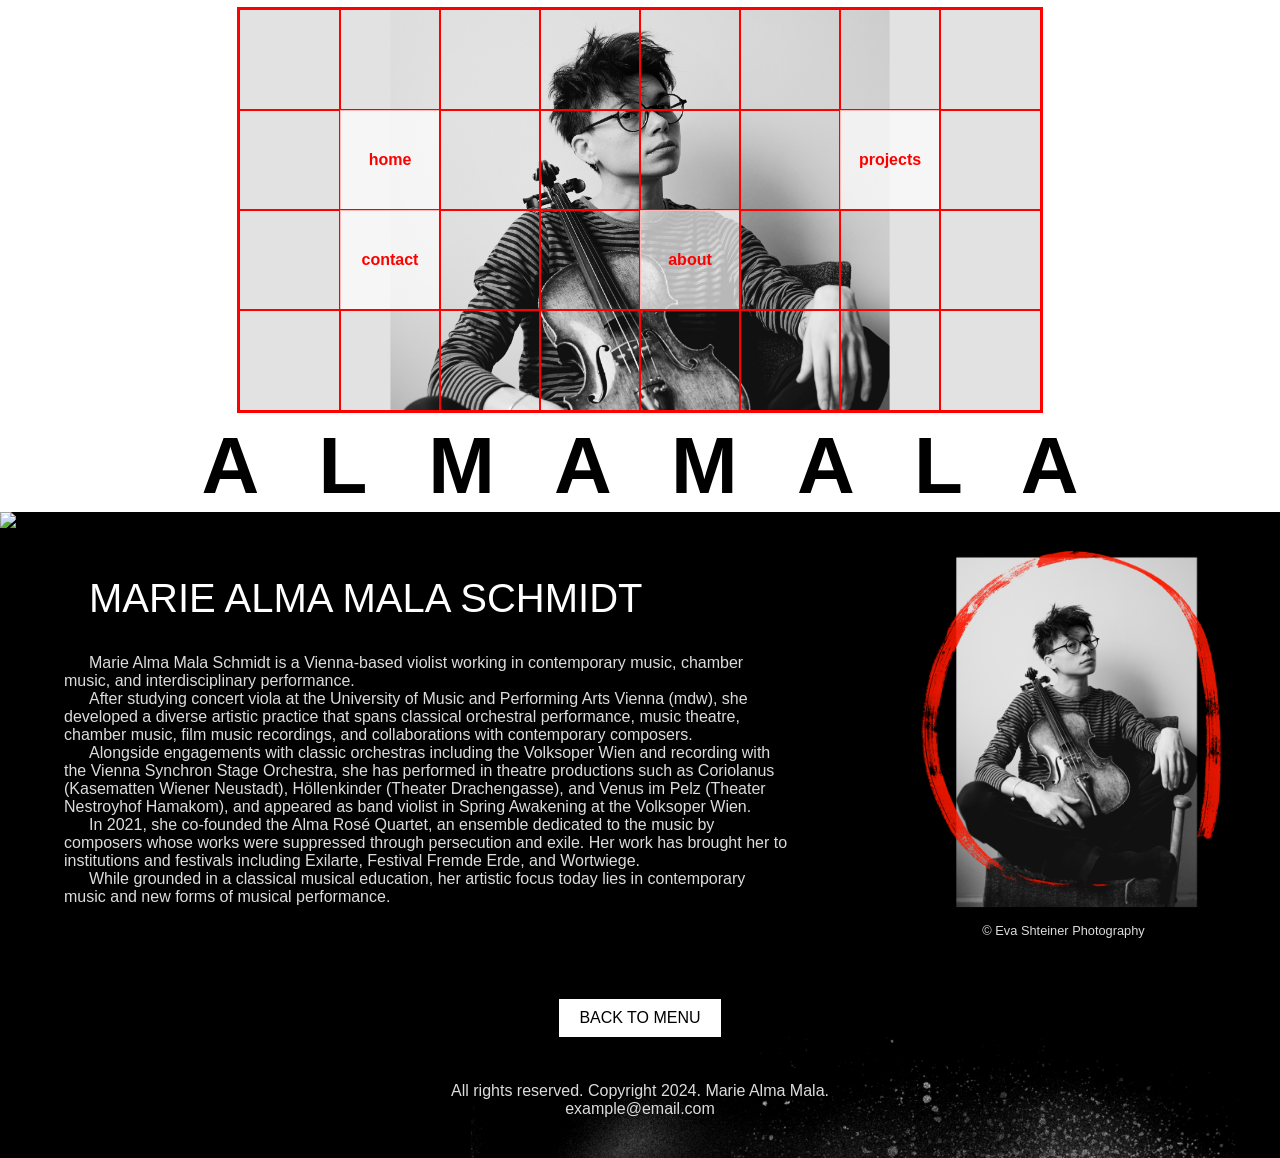
==== commit 8ab3bfea: "Add files via upload" ====
--- a/About.html
+++ b/About.html
@@ -21,18 +21,18 @@
 				<a href="" class="menusquare"> </a>
 				<a href="" class="menusquare"> </a>
 				<a href="" class="menusquare"> </a>
-				<a href="index.html" class="menusquare link">Home</a>
+				<a href="index.html" class="menusquare link">home</a>
 				<a href="" class="menusquare"> </a>
 				<a href="" class="menusquare"> </a>
 				<a href="" class="menusquare"> </a>
 				<a href="" class="menusquare"> </a>
-				<a href="Projects.html" class="menusquare link">Projects</a>
+				<a href="Projects.html" class="menusquare link">projects</a>
 				<a href="" class="menusquare"> </a>
 				<a href="" class="menusquare"> </a>
-				<a href="Contact.html" class="menusquare link">Contact</a>
+				<a href="Contact.html" class="menusquare link">contact</a>
 				<a href="" class="menusquare"> </a>
 				<a href="" class="menusquare"> </a>
-				<a href="About.html" class="menusquare link">About</a>
+				<a href="About.html" class="menusquare link">about</a>
 				<a href="" class="menusquare"> </a>
 				<a href="" class="menusquare"> </a>
 				<a href="" class="menusquare"> </a>
@@ -56,17 +56,17 @@
 				<a href="" class="menusquaremobile"> </a>
 				<a href="" class="menusquaremobile"> </a>
 				<a href="" class="menusquaremobile"> </a>
-				<a href="index.html" class="menusquaremobile link">Home</a>
+				<a href="index.html" class="menusquaremobile link">home</a>
 				<a href="" class="menusquaremobile"> </a>
 				<a href="" class="menusquaremobile"> </a>
 				<a href="" class="menusquaremobile"> </a>
-				<a href="Projects.html" class="menusquaremobile link">Projects</a>
+				<a href="Projects.html" class="menusquaremobile link">projects</a>
 				<a href="" class="menusquaremobile"> </a>
 				<a href="" class="menusquaremobile"> </a>
-				<a href="Contact.html" class="menusquaremobile link">Contact</a>
+				<a href="Contact.html" class="menusquaremobile link">contact</a>
 				<a href="" class="menusquaremobile"> </a>
 				<a href="" class="menusquaremobile"> </a>
-				<a href="About.html" class="menusquaremobile link">About</a>
+				<a href="About.html" class="menusquaremobile link">about</a>
 				<a href="" class="menusquaremobile"> </a>
 				<a href="" class="menusquaremobile"> </a>
 				<a href="" class="menusquaremobile"> </a>
--- a/style.css
+++ b/style.css
@@ -44,7 +44,7 @@
 }
 
 .link {
-	background-color: rgba(255, 255, 255, 0.5);
+	background-color: rgba(255, 255, 255, 0.7);
 	transition: font-size 0.3s ease;
 }
 
@@ -331,6 +331,11 @@
 	.desktoponly {
 		display: none;
 	}
+
+	.mobileonly {
+	display: block;
+	}
+
 	.nav {
 		display: none;
 	}
@@ -340,6 +345,7 @@
 	.h1mobile {
 	display: block;
 	line-height: 0.9em;
+	margin-top: 20px;
 	}
 
 	.navmobile {
@@ -363,7 +369,7 @@
  	 	text-decoration: none;
  	 	color: red;
   		font-family: 'Segoe UI Light', sans-serif;
-  		font-weight: 800;
+  		font-weight: 600;
  	 	outline: 1px solid red;
   		padding: 0;
   		width: auto;
@@ -386,6 +392,8 @@
 
 .mobiletransition {
 	display: block;
+	width: 100%;
+  	height: auto;
 	}
 
 .transition {
@@ -397,9 +405,7 @@
 	background-size: 130%;
 	background-position: right bottom;
 }
-.mobileonly {
-	display: block;
-}
+
 
 /* Projects mobile */
 
